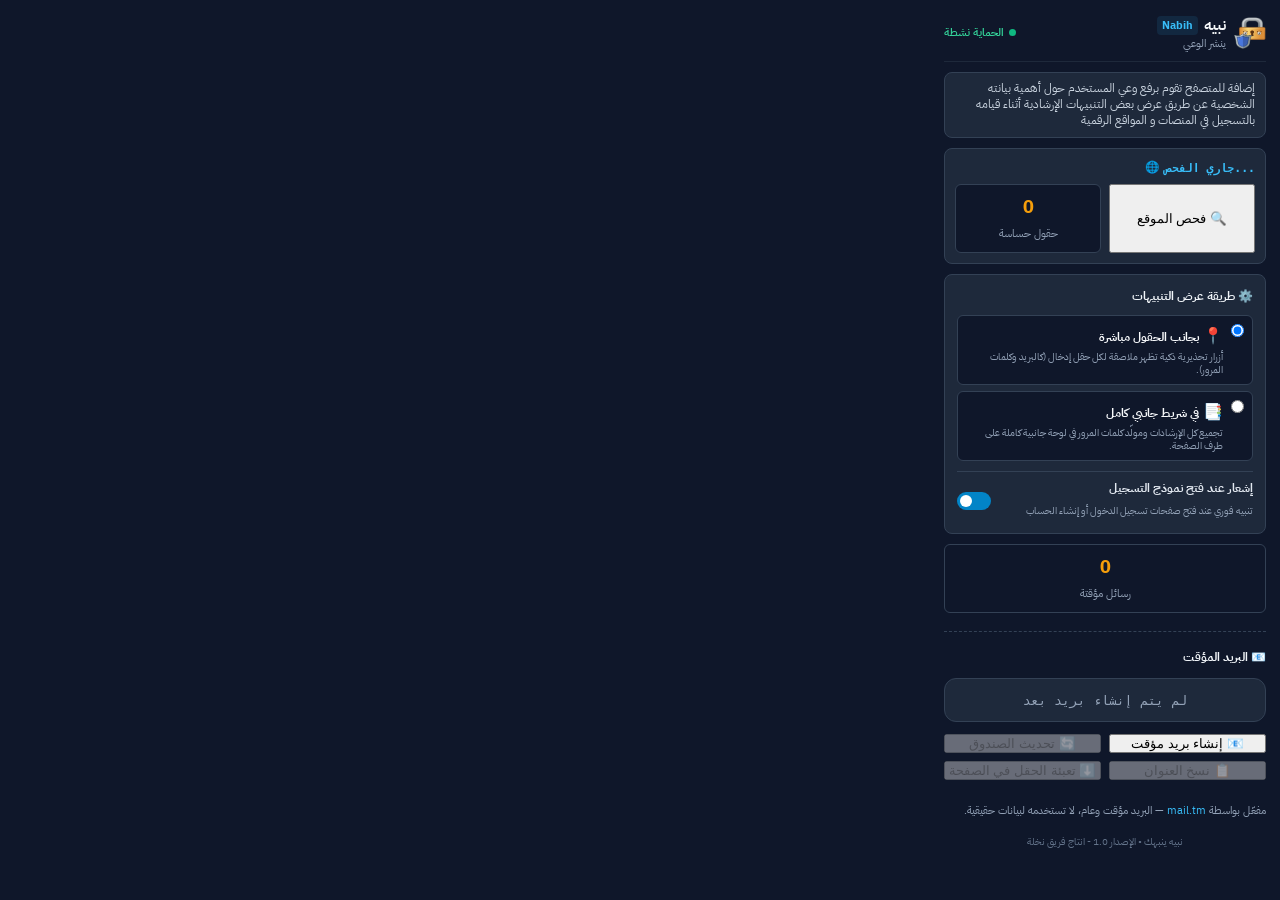
==== popup.html @ 0c221d57 "vt" ====
<!DOCTYPE html>
<html lang="ar" dir="rtl">
<head>
  <meta charset="UTF-8">
  <meta name="viewport" content="width=device-width, initial-scale=1.0">
  <title>نبيه | Nabih</title>
  <link rel="stylesheet" href="popup.css">
</head>
<body>
  <div class="popup-wrapper ibm-plex-sans-arabic-regular" >
    
    <header class="popup-header">
      <div class="brand">
        <img src="Lock.png" alt="شعار نبيه" class="logo">
        <div class="brand-text">
          <h1>نبيه <span>Nabih</span></h1>
          <p class="tagline">ينشر الوعي</p>
        </div>
      </div>
      <div class="status-indicator">
        <span class="status-pulse"></span>
        <span class="status-label">الحماية نشطة</span>
      </div>
    </header>

    <section class="description-card">
      <p>
       إضافة للمتصفح تقوم برفع وعي المستخدم حول أهمية بيانته الشخصية عن طريق عرض بعض التنبيهات الإرشادية أثناء قيامه بالتسجيل في المنصات و المواقع الرقمية
      </p>
    </section>

    <!-- إحصائيات الصفحة الحالية -->
    <section class="page-stats-card">
      <div class="stats-head">
        <span class="stats-icon">🌐</span>
        <span class="stats-domain" id="siteDomain">جاري الفحص...</span>
      </div>
      <div class="stats-row">
        <button type="button" id="btnScanSite">
          🔍 فحص الموقع
         </button>
        <div class="stat-box">
          
          <span class="stat-number" id="fieldsCount">0</span>
          <span class="stat-name">حقول حساسة</span>
        </div>
      </div>
    </section>

    <!-- خيارات وإعدادات طريقة العرض -->
    <section class="settings-card">
      <h2 class="settings-title">⚙️ طريقة عرض التنبيهات</h2>

      <div class="display-modes">
        <label class="mode-option" id="modeInlineLabel">
          <input type="radio" name="displayMode" value="inline" id="modeInline" checked>
          <div class="mode-content">
            <div class="mode-header">
              <span class="mode-icon">📍</span>
              <strong>بجانب الحقول مباشرة</strong>
            </div>
            <p class="mode-desc">أزرار تحذيرية ذكية تظهر ملاصقة لكل حقل إدخال (كالبريد وكلمات المرور).</p>
          </div>
        </label>

        <label class="mode-option" id="modeSidebarLabel">
          <input type="radio" name="displayMode" value="sidebar" id="modeSidebar">
          <div class="mode-content">
            <div class="mode-header">
              <span class="mode-icon">📑</span>
              <strong>في شريط جانبي كامل</strong>
            </div>
            <p class="mode-desc">تجميع كل الإرشادات ومولّد كلمات المرور في لوحة جانبية كاملة على طرف الصفحة.</p>
          </div>
        </label>
      </div>

      <!-- خيار تفعيل إشعار النماذج -->
      <div class="toggle-option">
        <div class="toggle-info">
          <strong>إشعار عند فتح نموذج التسجيل</strong>
          <span class="toggle-desc">تنبيه فوري عند فتح صفحات تسجيل الدخول أو إنشاء الحساب</span>
        </div>
        <label class="switch">
          <input type="checkbox" id="toggleFormNotification" checked>
          <span class="slider"></span>
        </label>
      </div>
    </section>

    <!--- temp mail --->
    <section>
      <div class="stat-box">
        <span class="stat-number" id="mailCount">0</span>
        <span class="stat-name">رسائل مؤقتة</span>
      </div>

      <!-- ========== البريد المؤقت ========== -->
      <div class="temp-mail-block">
        <h2 class="settings-title">📧 البريد المؤقت</h2>

        <div class="temp-mail-address" id="mailAddress" dir="ltr">
          <span class="temp-mail-placeholder">لم يتم إنشاء بريد بعد</span>
        </div>

        <div class="temp-mail-actions">
          <button type="button" class="nabih-pwd-fill" id="btnCreateMail">
            📧 إنشاء بريد مؤقت
          </button>
          <button type="button" class="nabih-focus-btn" id="btnRefreshInbox" disabled>
            🔄 تحديث الصندوق
          </button>
          <button type="button" class="nabih-copy-btn" id="btnCopyMail" disabled>
            📋 نسخ العنوان
          </button>
          <button type="button" class="nabih-focus-btn" id="btnFillTab" disabled>
            ⬇️ تعبئة الحقل في الصفحة
          </button>
        </div>

        <div class="temp-mail-messages" id="mailList"></div>

        <p class="temp-mail-note">
          مفعّل بواسطة <a href="https://mail.tm" target="_blank" rel="noopener">mail.tm</a>
          — البريد مؤقت وعام، لا تستخدمه لبيانات حقيقية.
        </p>
      </div>
    </section>

    <!-- تذييل الصفحة -->
    <footer class="popup-footer">
      <span>نبيه ينبهك • الإصدار 1.0 - انتاج فريق نخلة</span>
    </footer>
  </div>

  <script src="popup.js"></script>
</body>
</html>
---- popup.css ----
@import url('https://fonts.googleapis.com/css2?family=IBM+Plex+Sans+Arabic:wght@100;200;300;400;500;600;700&display=swap');

.ibm-plex-sans-arabic-thin {
  font-family: "IBM Plex Sans Arabic", sans-serif;
  font-weight: 100;
  font-style: normal;
}

.ibm-plex-sans-arabic-extralight {
  font-family: "IBM Plex Sans Arabic", sans-serif;
  font-weight: 200;
  font-style: normal;
}

.ibm-plex-sans-arabic-light {
  font-family: "IBM Plex Sans Arabic", sans-serif;
  font-weight: 300;
  font-style: normal;
}

.ibm-plex-sans-arabic-regular {
  font-family: "IBM Plex Sans Arabic", sans-serif;
  font-weight: 400;
  font-style: normal;
}

.ibm-plex-sans-arabic-medium {
  font-family: "IBM Plex Sans Arabic", sans-serif;
  font-weight: 500;
  font-style: normal;
}

.ibm-plex-sans-arabic-semibold {
  font-family: "IBM Plex Sans Arabic", sans-serif;
  font-weight: 600;
  font-style: normal;
}

.ibm-plex-sans-arabic-bold {
  font-family: "IBM Plex Sans Arabic", sans-serif;
  font-weight: 700;
  font-style: normal;
}



:root {
  --surface: #1e293b;
  --border: #334155;
  --accent: #38bdf8;
  --muted: #94a3b8;
}



* {
  box-sizing: border-box;
  margin: 0;
  padding: 0;
  
}

body {
  width: 350px;
  background: #0f172a;
  color: #f1f5f9;
  direction: rtl;
  user-select: none;
}

.popup-wrapper {
  padding: 14px;
  display: flex;
  flex-direction: column;
  gap: 10px;
}

/* الترويسة */
.popup-header {
  display: flex;
  align-items: center;
  justify-content: space-between;
  padding-bottom: 10px;
  border-bottom: 1px solid #1e293b;
}

.brand {
  display: flex;
  align-items: center;
  gap: 8px;
}

.logo {
  width: 32px;
  height: 32px;
  border-radius: 6px;
}

.brand-text h1 {
  font-size: 15px;
  color: #f8fafc;
  display: flex;
  align-items: center;
  gap: 6px;
}

.brand-text h1 span {
  font-size: 11px;
  color: #38bdf8;
  background: rgba(56, 189, 248, 0.1);
  padding: 1px 5px;
  border-radius: 4px;
}

.tagline {
  font-size: 10.5px;
  color: #94a3b8;
}

.status-indicator {
  display: flex;
  align-items: center;
  gap: 5px;
  color: #34d399;
  font-size: 11px;
  font-weight: 600;
}

.status-pulse {
  width: 7px;
  height: 7px;
  background: #10b981;
  border-radius: 50%;
}

/* بطاقة الوصف */
.description-card {
  background: #1e293b;
  border: 1px solid #334155;
  border-radius: 8px;
  padding: 8px 10px;
  font-size: 11.5px;
  line-height: 1.4;
  color: #cbd5e1;
}

/* بطاقة الإحصائيات */
.page-stats-card {
  background: #1e293b;
  border: 1px solid #334155;
  border-radius: 8px;
  padding: 10px;
  display: flex;
  flex-direction: column;
  gap: 8px;
}

.stats-head {
  display: flex;
  align-items: center;
  gap: 6px;
  font-size: 11.5px;
  color: #94a3b8;
  direction: ltr;
  justify-content: flex-end;
}

.stats-domain {
  font-weight: 600;
  color: #38bdf8;
  font-family: monospace;
}

.stats-row {
  display: grid;
  grid-template-columns: 1fr 1fr;
  gap: 8px;
}

.stat-box {
  background: #0f172a;
  border: 1px solid #334155;
  border-radius: 6px;
  padding: 8px;
  text-align: center;
}

.stat-number {
  font-size: 18px;
  font-weight: 700;
  color: #f59e0b;
  display: block;
}

.stat-name {
  font-size: 10.5px;
  color: #94a3b8;
}

/* خيارات الإعدادات */
.settings-card {
  background: #1e293b;
  border: 1px solid #334155;
  border-radius: 8px;
  padding: 12px;
  display: flex;
  flex-direction: column;
  gap: 10px;
}

.settings-title {
  font-size: 12px;
  color: #f1f5f9;
}

.display-modes {
  display: flex;
  flex-direction: column;
  gap: 6px;
}

.mode-option {
  display: flex;
  align-items: flex-start;
  gap: 8px;
  background: #0f172a;
  border: 1px solid #334155;
  border-radius: 6px;
  padding: 8px;
  cursor: pointer;
}

.mode-option.active {
  border-color: #0284c7;
  background: rgba(2, 132, 199, 0.1);
}

.mode-content strong {
  font-size: 11.5px;
  color: #f8fafc;
}

.mode-desc {
  font-size: 10px;
  color: #94a3b8;
  margin-top: 2px;
  line-height: 1.3;
}

/* مفتاح التبديل */
.toggle-option {
  display: flex;
  align-items: center;
  justify-content: space-between;
  padding-top: 8px;
  border-top: 1px solid #334155;
}

.toggle-info strong {
  font-size: 11.5px;
  color: #e2e8f0;
  display: block;
}

.toggle-desc {
  font-size: 10px;
  color: #94a3b8;
}

.switch {
  position: relative;
  width: 34px;
  height: 18px;
  flex-shrink: 0;
}

.switch input {
  opacity: 0;
  width: 0;
  height: 0;
}

.slider {
  position: absolute;
  cursor: pointer;
  inset: 0;
  background: #334155;
  border-radius: 18px;
  transition: 0.2s;
}

.slider:before {
  position: absolute;
  content: "";
  height: 12px;
  width: 12px;
  right: 3px;
  bottom: 3px;
  background: #ffffff;
  border-radius: 50%;
  transition: 0.2s;
}

input:checked + .slider {
  background: #0284c7;
}

input:checked + .slider:before {
  transform: translateX(-16px);
}

/* التذييل */
.popup-footer {
  text-align: center;
  font-size: 10px;
  color: #64748b;
  padding-top: 4px;
}

.temp-mail-block { margin-top: 18px; border-top: 1px dashed var(--border, #2a3345); padding-top: 16px; }

.temp-mail-address {
  display: flex; align-items: center; justify-content: center;
  gap: 8px; min-height: 44px; padding: 10px 14px; margin: 12px 0;
  background: var(--surface, #0f1420); border: 1px solid var(--border, #2a3345);
  border-radius: 12px; font-family: ui-monospace, SFMono-Regular, monospace;
  font-size: 13px; word-break: break-all; color: var(--accent, #4cc9f0);
  text-align: center; direction: ltr;
}
.temp-mail-placeholder { color: var(--muted, #7b8494); font-family: inherit; }

.temp-mail-actions { display: grid; grid-template-columns: 1fr 1fr; gap: 8px; margin-bottom: 12px; }
.temp-mail-actions .nabih-pwd-fill,
.temp-mail-actions .nabih-focus-btn,
.temp-mail-actions .nabih-copy-btn { width: 100%; }

.temp-mail-messages {
  display: flex; flex-direction: column; gap: 8px; max-height: 220px;
  overflow-y: auto; margin-bottom: 10px;
}
.temp-mail-msg {
  padding: 10px 12px; background: var(--surface, #0f1420);
  border: 1px solid var(--border, #2a3345); border-radius: 10px;
  cursor: pointer; transition: border-color .15s;
}
.temp-mail-msg:hover { border-color: var(--accent, #4cc9f0); }
.temp-mail-msg.unread { border-right: 3px solid var(--accent, #4cc9f0); }
.temp-mail-msg strong { display: block; font-size: 13px; margin-bottom: 4px; }
.temp-mail-msg p { font-size: 12px; color: var(--muted, #7b8494); margin: 0; }
.temp-mail-msg small { font-size: 11px; color: var(--muted, #7b8494); }

.temp-mail-note { font-size: 11px; color: var(--muted, #7b8494); line-height: 1.6; }
.temp-mail-note a { color: var(--accent, #4cc9f0); text-decoration: none; }
/* جسم الرسالة الكاملة: روابط قابلة للنقر + كود التحقق + النص */
.temp-mail-body { display: flex; flex-direction: column; gap: 8px; margin-top: 8px; padding-top: 8px; border-top: 1px dashed var(--border, #334155); }
.temp-mail-links { display: flex; flex-direction: column; gap: 5px; }
.temp-mail-link {
  display: block; word-break: break-all; font-family: ui-monospace, SFMono-Regular, monospace;
  font-size: 11px; color: var(--accent, #4cc9f0); text-decoration: none;
  background: #0f172a; border: 1px solid var(--border, #334155); border-radius: 6px;
  padding: 6px 8px;
}
.temp-mail-link:hover { border-color: var(--accent, #4cc9f0); background: rgba(56,189,248,.08); }
.temp-mail-code {
  font-family: ui-monospace, SFMono-Regular, monospace; font-size: 20px; font-weight: 700;
  letter-spacing: 4px; text-align: center; color: #fbbf24;
  background: #0f172a; border: 1px dashed #f59e0b; border-radius: 8px; padding: 8px;
  cursor: pointer; user-select: all;
}
.temp-mail-code:hover { background: rgba(245,158,11,.12); }
.temp-mail-pre {
  max-height: 220px; overflow: auto; white-space: pre-wrap; word-break: break-word;
  font-family: ui-monospace, SFMono-Regular, monospace; font-size: 11px; line-height: 1.5;
  color: var(--muted, #94a3b8); background: #0f172a; border: 1px solid var(--border, #334155);
  border-radius: 6px; padding: 8px; margin: 0;
}
.temp-mail-status {
  min-height: 16px; font-size: 11px; color: #34d399; text-align: center;
  padding: 4px 0; word-break: break-word;
}
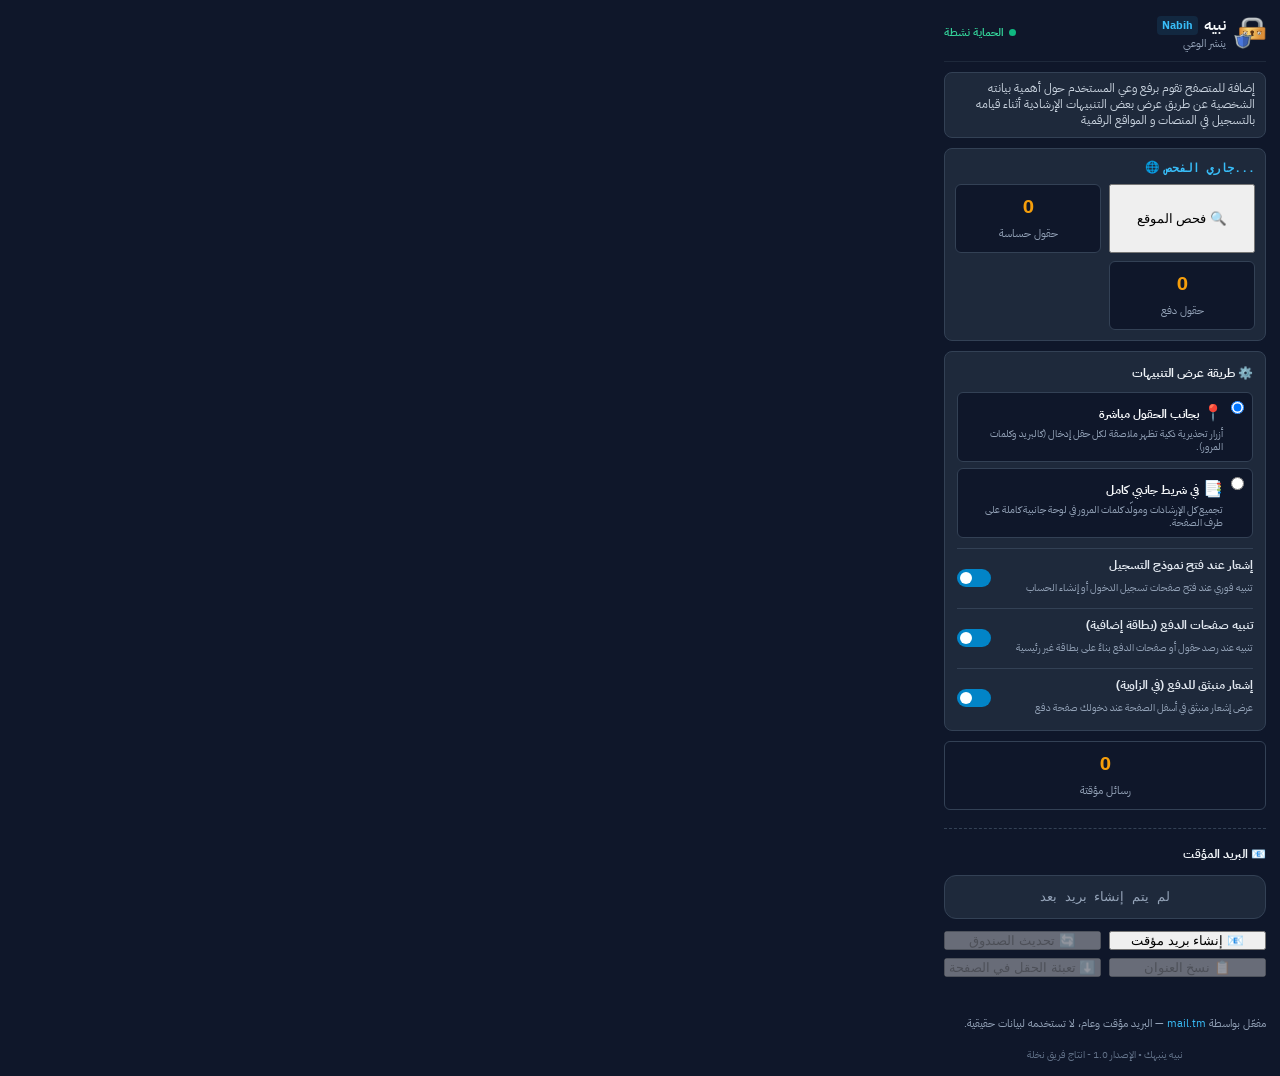
==== commit b5725a00: "Merge remote-tracking branch 'refs/remotes/origin/main'" ====
--- a/popup.html
+++ b/popup.html
@@ -44,6 +44,10 @@
           <span class="stat-number" id="fieldsCount">0</span>
           <span class="stat-name">حقول حساسة</span>
         </div>
+        <div class="stat-box">
+          <span class="stat-number" id="paymentCount">0</span>
+          <span class="stat-name">حقول دفع</span>
+        </div>
       </div>
     </section>
 
@@ -86,6 +90,29 @@
           <span class="slider"></span>
         </label>
       </div>
+
+      <!-- خيارات تنبيه صفحات الدفع -->
+      <div class="toggle-option">
+        <div class="toggle-info">
+          <strong>تنبيه صفحات الدفع (بطاقة إضافية)</strong>
+          <span class="toggle-desc">تنبيه عند رصد حقول أو صفحات الدفع بناءً على بطاقة غير رئيسية</span>
+        </div>
+        <label class="switch">
+          <input type="checkbox" id="togglePaymentWarn" checked>
+          <span class="slider"></span>
+        </label>
+      </div>
+
+      <div class="toggle-option">
+        <div class="toggle-info">
+          <strong>إشعار منبثق للدفع (في الزاوية)</strong>
+          <span class="toggle-desc">عرض إشعار منبثق في أسفل الصفحة عند دخولك صفحة دفع</span>
+        </div>
+        <label class="switch">
+          <input type="checkbox" id="togglePaymentToast" checked>
+          <span class="slider"></span>
+        </label>
+      </div>
     </section>
 
     <!--- temp mail --->
@@ -120,6 +147,8 @@
 
         <div class="temp-mail-messages" id="mailList"></div>
 
+        <div class="temp-mail-status" id="mailStatus" role="status" aria-live="polite"></div>
+
         <p class="temp-mail-note">
           مفعّل بواسطة <a href="https://mail.tm" target="_blank" rel="noopener">mail.tm</a>
           — البريد مؤقت وعام، لا تستخدمه لبيانات حقيقية.
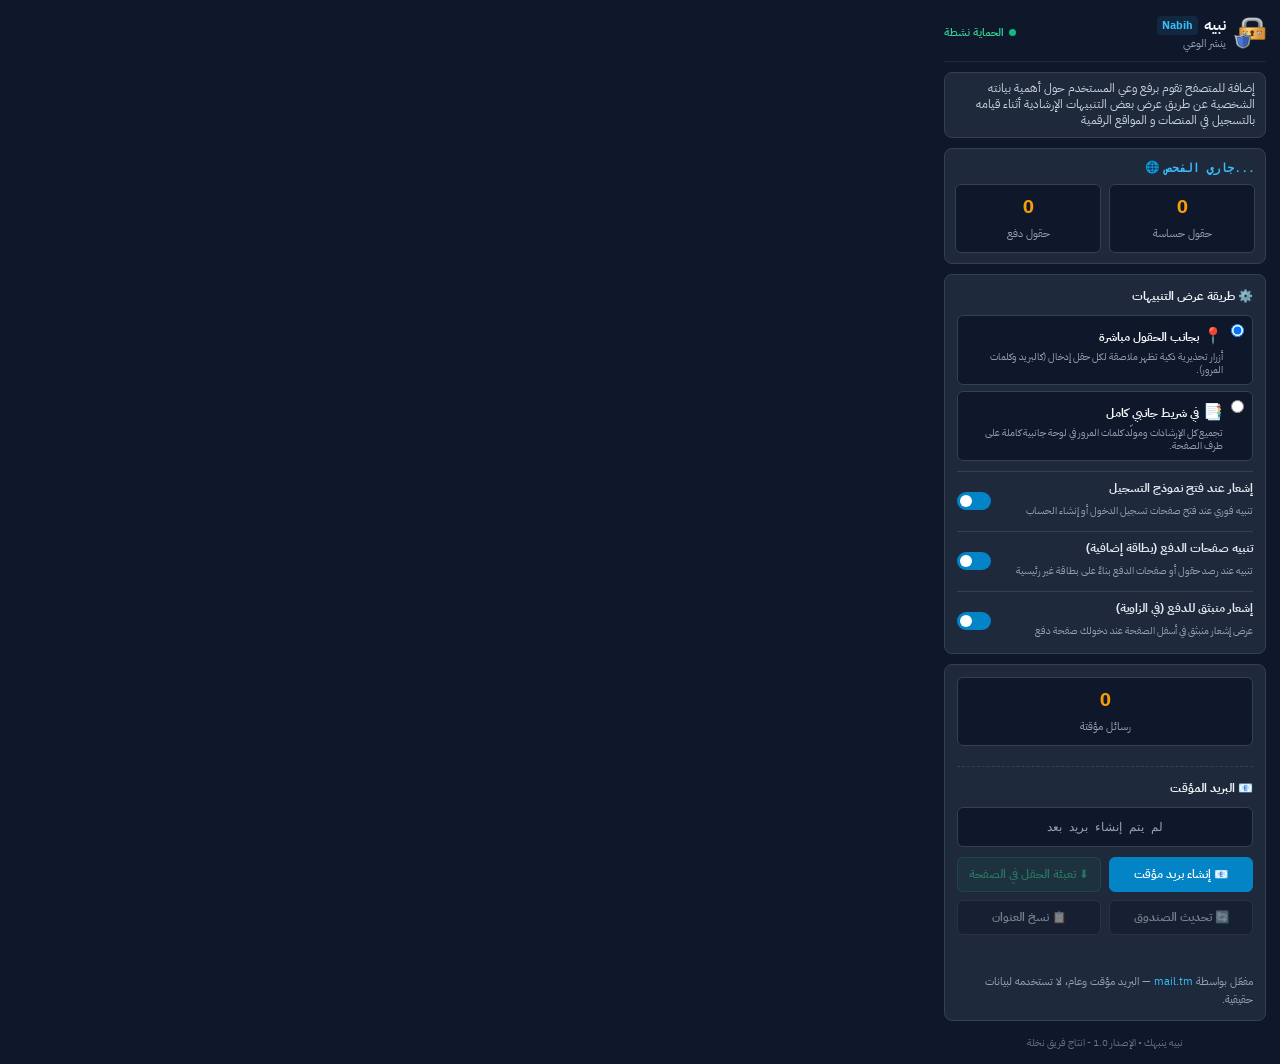
==== commit 7265595e: "Adjusted the design of temp mail buttons to look more at home with other ui elements." ====
--- a/popup.html
+++ b/popup.html
@@ -36,11 +36,8 @@
         <span class="stats-domain" id="siteDomain">جاري الفحص...</span>
       </div>
       <div class="stats-row">
-        <button type="button" id="btnScanSite">
-          🔍 فحص الموقع
-         </button>
+
         <div class="stat-box">
-          
           <span class="stat-number" id="fieldsCount">0</span>
           <span class="stat-name">حقول حساسة</span>
         </div>
@@ -116,7 +113,7 @@
     </section>
 
     <!--- temp mail --->
-    <section>
+    <section class="settings-card">
       <div class="stat-box">
         <span class="stat-number" id="mailCount">0</span>
         <span class="stat-name">رسائل مؤقتة</span>
@@ -131,17 +128,17 @@
         </div>
 
         <div class="temp-mail-actions">
-          <button type="button" class="nabih-pwd-fill" id="btnCreateMail">
+          <button type="button" class="btn-mail-create" id="btnCreateMail">
             📧 إنشاء بريد مؤقت
           </button>
-          <button type="button" class="nabih-focus-btn" id="btnRefreshInbox" disabled>
+          <button type="button" class="btn-mail-fill" id="btnFillTab" disabled>
+            ⬇️ تعبئة الحقل في الصفحة
+          </button>
+          <button type="button" class="btn-mail-refresh" id="btnRefreshInbox" disabled>
             🔄 تحديث الصندوق
           </button>
-          <button type="button" class="nabih-copy-btn" id="btnCopyMail" disabled>
+          <button type="button" class="btn-mail-copy" id="btnCopyMail" disabled>
             📋 نسخ العنوان
-          </button>
-          <button type="button" class="nabih-focus-btn" id="btnFillTab" disabled>
-            ⬇️ تعبئة الحقل في الصفحة
           </button>
         </div>
 
--- a/popup.css
+++ b/popup.css
@@ -317,22 +317,129 @@
   padding-top: 4px;
 }
 
-.temp-mail-block { margin-top: 18px; border-top: 1px dashed var(--border, #2a3345); padding-top: 16px; }
+.temp-mail-block {
+  margin-top: 10px;
+  border-top: 1px dashed var(--border, #334155);
+  padding-top: 12px;
+}
 
 .temp-mail-address {
-  display: flex; align-items: center; justify-content: center;
-  gap: 8px; min-height: 44px; padding: 10px 14px; margin: 12px 0;
-  background: var(--surface, #0f1420); border: 1px solid var(--border, #2a3345);
-  border-radius: 12px; font-family: ui-monospace, SFMono-Regular, monospace;
-  font-size: 13px; word-break: break-all; color: var(--accent, #4cc9f0);
-  text-align: center; direction: ltr;
-}
-.temp-mail-placeholder { color: var(--muted, #7b8494); font-family: inherit; }
-
-.temp-mail-actions { display: grid; grid-template-columns: 1fr 1fr; gap: 8px; margin-bottom: 12px; }
-.temp-mail-actions .nabih-pwd-fill,
-.temp-mail-actions .nabih-focus-btn,
-.temp-mail-actions .nabih-copy-btn { width: 100%; }
+  display: flex;
+  align-items: center;
+  justify-content: center;
+  gap: 8px;
+  min-height: 40px;
+  padding: 8px 12px;
+  margin: 10px 0;
+  background: #0f172a;
+  border: 1px solid var(--border, #334155);
+  border-radius: 6px;
+  font-family: ui-monospace, SFMono-Regular, monospace;
+  font-size: 12px;
+  word-break: break-all;
+  color: var(--accent, #38bdf8);
+  text-align: center;
+  direction: ltr;
+}
+.temp-mail-placeholder { color: var(--muted, #94a3b8); font-family: inherit; font-size: 11.5px; }
+
+/* أزرار البريد المؤقت — متناسقة تماماً مع أسلوب وهوية الإضافة */
+.temp-mail-actions {
+  display: grid;
+  grid-template-columns: 1fr 1fr;
+  gap: 8px;
+  margin-bottom: 12px;
+}
+
+.temp-mail-actions button {
+  display: inline-flex;
+  align-items: center;
+  justify-content: center;
+  gap: 6px;
+  padding: 8px 10px;
+  border-radius: 6px;
+  font-size: 11.5px;
+  font-family: "IBM Plex Sans Arabic", system-ui, -apple-system, sans-serif;
+  font-weight: 600;
+  cursor: pointer;
+  transition: all 0.2s ease;
+  outline: none;
+  border: 1px solid #334155;
+  background: #0f172a;
+  color: #f1f5f9;
+  width: 100%;
+  box-sizing: border-box;
+}
+
+.temp-mail-actions button:hover:not(:disabled) {
+  background: #1e293b;
+  border-color: #38bdf8;
+  color: #38bdf8;
+  transform: translateY(-1px);
+}
+
+.temp-mail-actions button:active:not(:disabled) {
+  transform: translateY(1px);
+}
+
+.temp-mail-actions button:disabled {
+  opacity: 0.45;
+  cursor: not-allowed;
+  border-color: #334155;
+  background: #0f172a;
+  color: #64748b;
+  pointer-events: none;
+  transform: none;
+}
+
+/* زر إنشاء بريد مؤقت (إجراء رئيسي أزرق) */
+.temp-mail-actions #btnCreateMail,
+.temp-mail-actions .btn-mail-create {
+  background: #0284c7;
+  border-color: #0284c7;
+  color: #ffffff;
+}
+
+.temp-mail-actions #btnCreateMail:hover:not(:disabled),
+.temp-mail-actions .btn-mail-create:hover:not(:disabled) {
+  background: #0369a1;
+  border-color: #38bdf8;
+  color: #ffffff;
+}
+
+/* زر تعبئة الحقل في الصفحة (إجراء تعبئة أخضر مميز) */
+.temp-mail-actions #btnFillTab,
+.temp-mail-actions .btn-mail-fill {
+  background: rgba(16, 185, 129, 0.12);
+  border-color: rgba(16, 185, 129, 0.4);
+  color: #34d399;
+}
+
+.temp-mail-actions #btnFillTab:hover:not(:disabled),
+.temp-mail-actions .btn-mail-fill:hover:not(:disabled) {
+  background: #059669;
+  border-color: #10b981;
+  color: #ffffff;
+}
+
+/* زر تحديث الصندوق وزر نسخ العنوان (أزرار ثانوية داكنة) */
+.temp-mail-actions #btnRefreshInbox,
+.temp-mail-actions #btnCopyMail,
+.temp-mail-actions .btn-mail-refresh,
+.temp-mail-actions .btn-mail-copy {
+  background: #0f172a;
+  border-color: #334155;
+  color: #e2e8f0;
+}
+
+.temp-mail-actions #btnRefreshInbox:hover:not(:disabled),
+.temp-mail-actions #btnCopyMail:hover:not(:disabled),
+.temp-mail-actions .btn-mail-refresh:hover:not(:disabled),
+.temp-mail-actions .btn-mail-copy:hover:not(:disabled) {
+  background: #1e293b;
+  border-color: #38bdf8;
+  color: #38bdf8;
+}
 
 .temp-mail-messages {
   display: flex; flex-direction: column; gap: 8px; max-height: 220px;
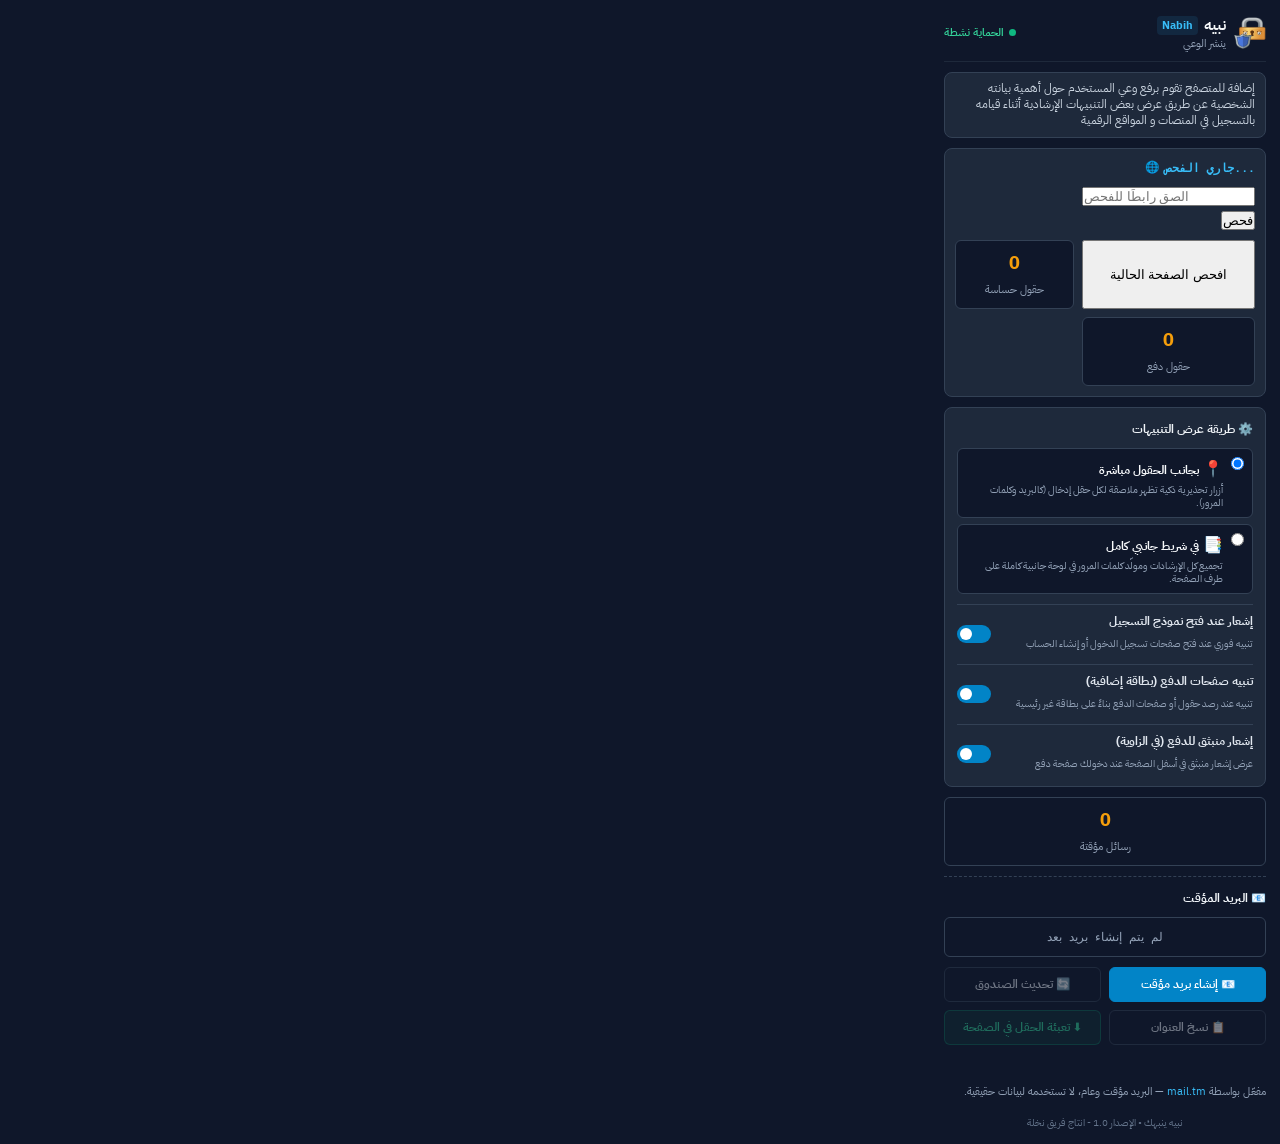
==== commit 13154ce5: "virus total website scan" ====
--- a/popup.html
+++ b/popup.html
@@ -36,8 +36,9 @@
         <span class="stats-domain" id="siteDomain">جاري الفحص...</span>
       </div>
       <div class="stats-row">
-
+        <form id="scan-form" class="nabih-scan-form" novalidate> <input id="scan-input" class="nabih-scan-input" type="text" dir="ltr" placeholder="الصق رابطًا للفحص" autocomplete="off" spellcheck="false"> <button type="submit" class="nabih-scan-go">فحص</button> </form> <p id="scan-error" class="nabih-scan-error" role="alert"></p> <button id="scan-btn" class="nabih-focus-btn" type="button">افحص الصفحة الحالية</button>
         <div class="stat-box">
+          
           <span class="stat-number" id="fieldsCount">0</span>
           <span class="stat-name">حقول حساسة</span>
         </div>
@@ -113,7 +114,7 @@
     </section>
 
     <!--- temp mail --->
-    <section class="settings-card">
+    <section>
       <div class="stat-box">
         <span class="stat-number" id="mailCount">0</span>
         <span class="stat-name">رسائل مؤقتة</span>
@@ -128,17 +129,17 @@
         </div>
 
         <div class="temp-mail-actions">
-          <button type="button" class="btn-mail-create" id="btnCreateMail">
+          <button type="button" class="nabih-pwd-fill" id="btnCreateMail">
             📧 إنشاء بريد مؤقت
           </button>
-          <button type="button" class="btn-mail-fill" id="btnFillTab" disabled>
-            ⬇️ تعبئة الحقل في الصفحة
-          </button>
-          <button type="button" class="btn-mail-refresh" id="btnRefreshInbox" disabled>
+          <button type="button" class="nabih-focus-btn" id="btnRefreshInbox" disabled>
             🔄 تحديث الصندوق
           </button>
-          <button type="button" class="btn-mail-copy" id="btnCopyMail" disabled>
+          <button type="button" class="nabih-copy-btn" id="btnCopyMail" disabled>
             📋 نسخ العنوان
+          </button>
+          <button type="button" class="nabih-focus-btn" id="btnFillTab" disabled>
+            ⬇️ تعبئة الحقل في الصفحة
           </button>
         </div>
 
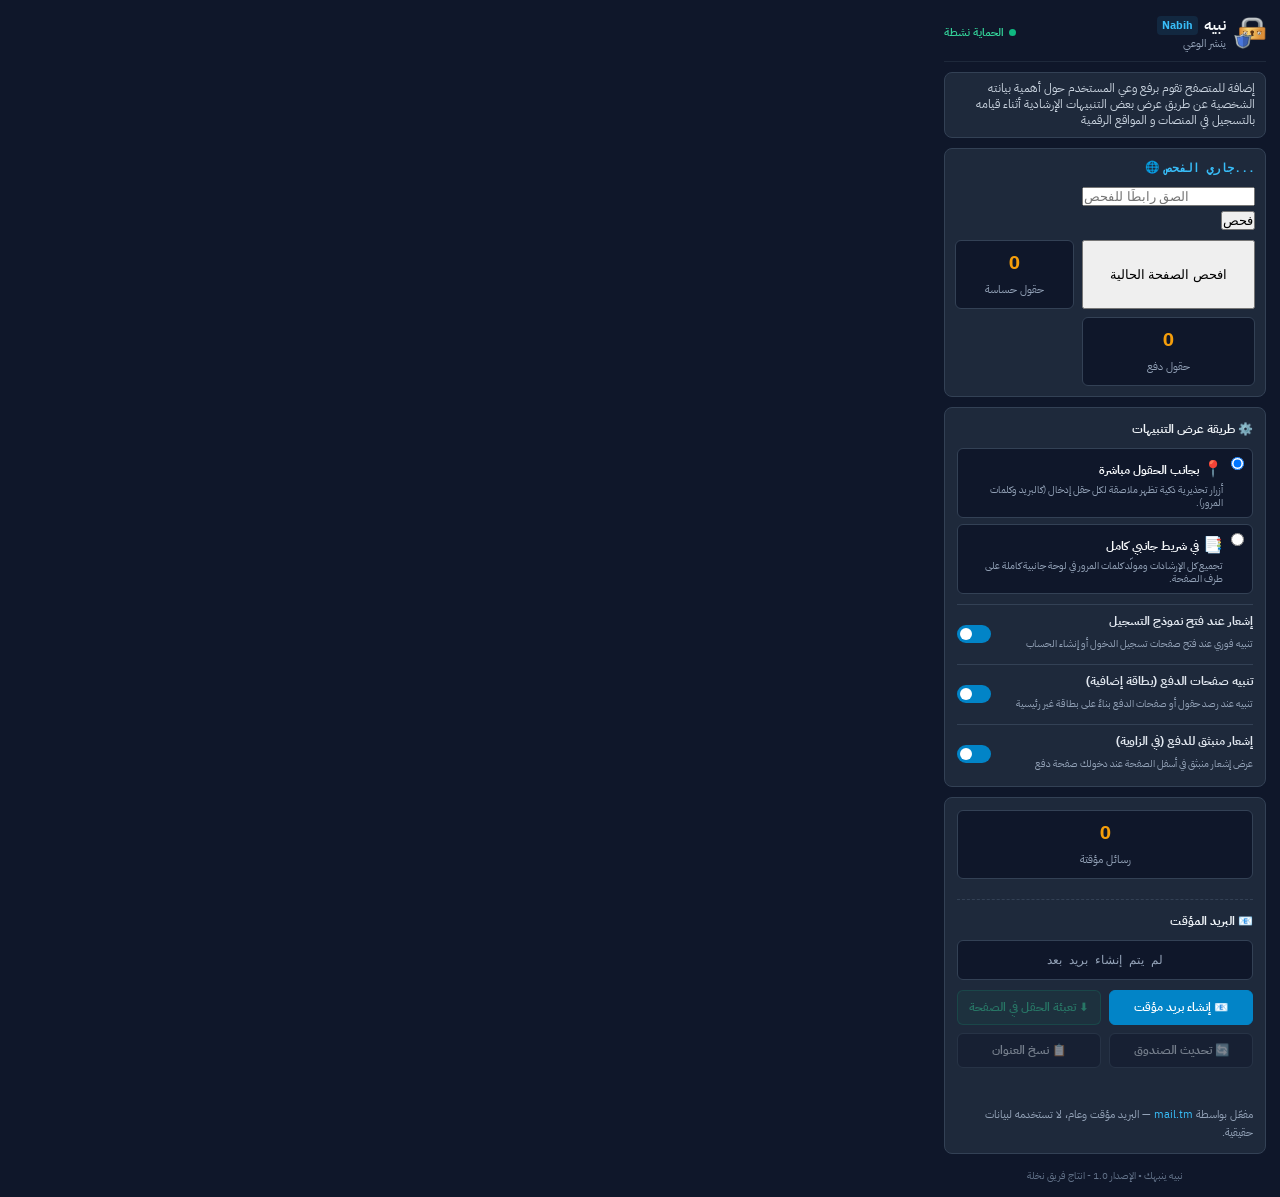
==== commit a144a6e8: "Merge branch 'main' of https://github.com/the1coder-pro/Nabih" ====
--- a/popup.html
+++ b/popup.html
@@ -114,7 +114,7 @@
     </section>
 
     <!--- temp mail --->
-    <section>
+    <section class="settings-card">
       <div class="stat-box">
         <span class="stat-number" id="mailCount">0</span>
         <span class="stat-name">رسائل مؤقتة</span>
@@ -129,17 +129,17 @@
         </div>
 
         <div class="temp-mail-actions">
-          <button type="button" class="nabih-pwd-fill" id="btnCreateMail">
+          <button type="button" class="btn-mail-create" id="btnCreateMail">
             📧 إنشاء بريد مؤقت
           </button>
-          <button type="button" class="nabih-focus-btn" id="btnRefreshInbox" disabled>
+          <button type="button" class="btn-mail-fill" id="btnFillTab" disabled>
+            ⬇️ تعبئة الحقل في الصفحة
+          </button>
+          <button type="button" class="btn-mail-refresh" id="btnRefreshInbox" disabled>
             🔄 تحديث الصندوق
           </button>
-          <button type="button" class="nabih-copy-btn" id="btnCopyMail" disabled>
+          <button type="button" class="btn-mail-copy" id="btnCopyMail" disabled>
             📋 نسخ العنوان
-          </button>
-          <button type="button" class="nabih-focus-btn" id="btnFillTab" disabled>
-            ⬇️ تعبئة الحقل في الصفحة
           </button>
         </div>
 
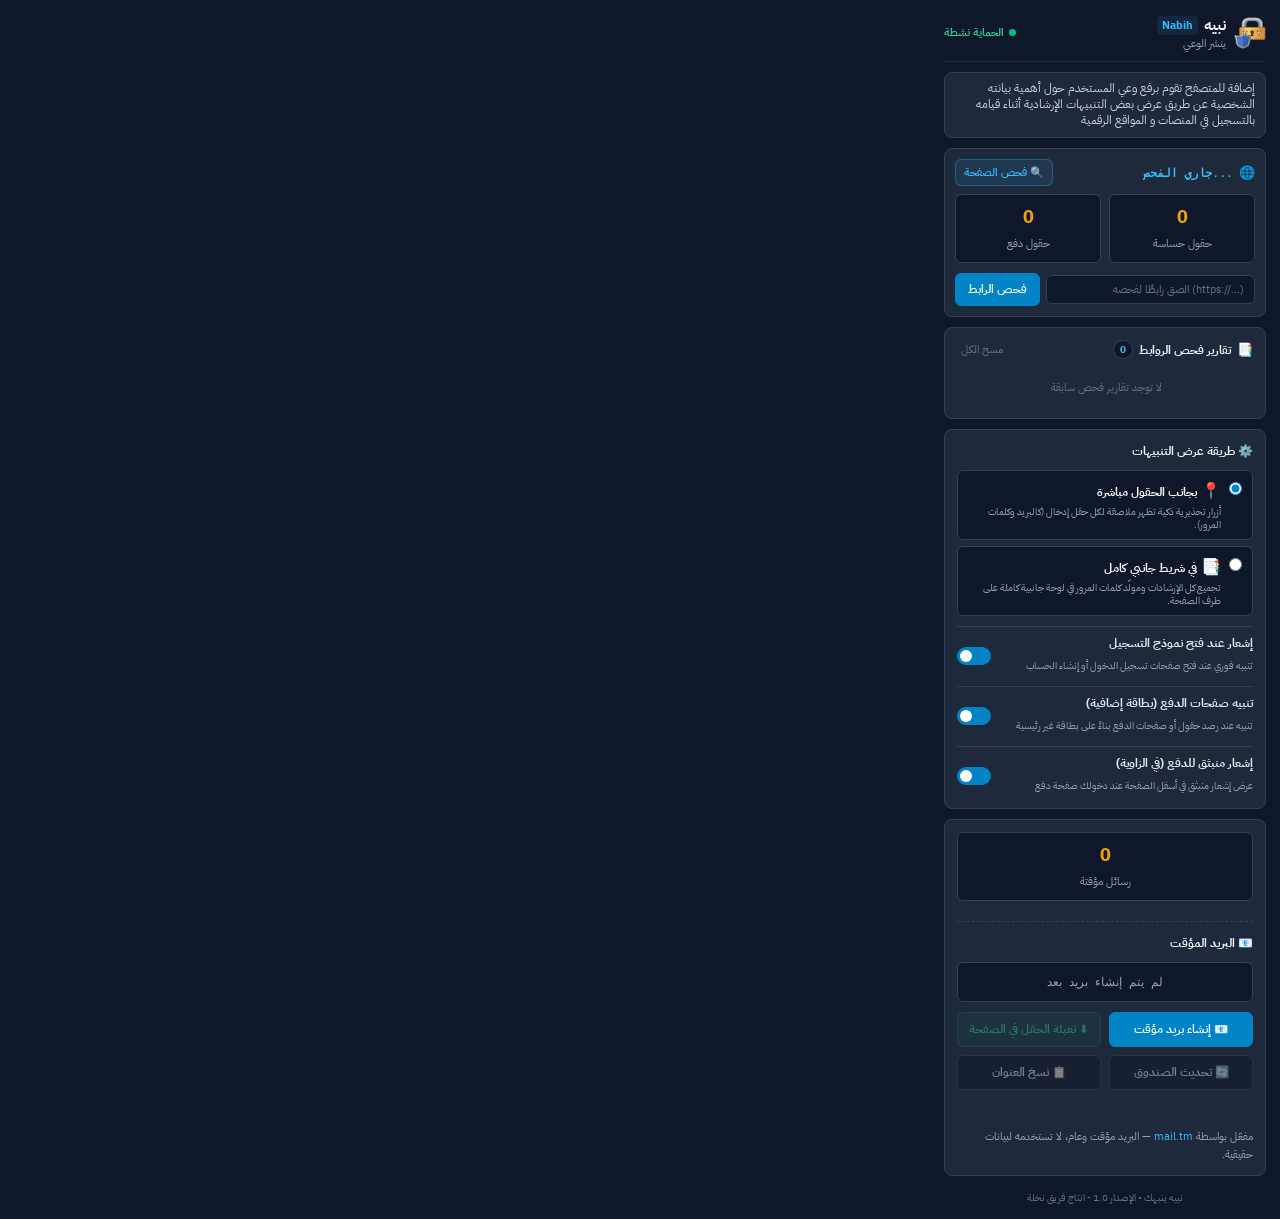
==== commit 3ef8bfac: "fixed a bug (i think)" ====
--- a/popup.html
+++ b/popup.html
@@ -29,16 +29,20 @@
       </p>
     </section>
 
-    <!-- إحصائيات الصفحة الحالية -->
+    <!-- إحصائيات الصفحة وفحص الروابط -->
     <section class="page-stats-card">
       <div class="stats-head">
-        <span class="stats-icon">🌐</span>
-        <span class="stats-domain" id="siteDomain">جاري الفحص...</span>
+        <div class="stats-site-info">
+          <span class="stats-icon">🌐</span>
+          <span class="stats-domain" id="siteDomain">جاري الفحص...</span>
+        </div>
+        <button id="scan-btn" class="scan-current-btn nabih-focus-btn" type="button" title="فحص الصفحة الحالية">
+          🔍 فحص الصفحة
+        </button>
       </div>
+
       <div class="stats-row">
-        <form id="scan-form" class="nabih-scan-form" novalidate> <input id="scan-input" class="nabih-scan-input" type="text" dir="ltr" placeholder="الصق رابطًا للفحص" autocomplete="off" spellcheck="false"> <button type="submit" class="nabih-scan-go">فحص</button> </form> <p id="scan-error" class="nabih-scan-error" role="alert"></p> <button id="scan-btn" class="nabih-focus-btn" type="button">افحص الصفحة الحالية</button>
         <div class="stat-box">
-          
           <span class="stat-number" id="fieldsCount">0</span>
           <span class="stat-name">حقول حساسة</span>
         </div>
@@ -46,6 +50,30 @@
           <span class="stat-number" id="paymentCount">0</span>
           <span class="stat-name">حقول دفع</span>
         </div>
+      </div>
+
+      <form id="scan-form" class="nabih-scan-form" novalidate>
+        <input id="scan-input" class="nabih-scan-input" type="text" dir="ltr" placeholder="الصق رابطًا لفحصه (https://...)" autocomplete="off" spellcheck="false">
+        <button type="submit" class="nabih-scan-go">فحص الرابط</button>
+      </form>
+      <p id="scan-error" class="nabih-scan-error" role="alert"></p>
+    </section>
+
+    <!-- تقارير فحص الروابط (VirusTotal) -->
+    <section class="settings-card scan-reports-card" id="scanReportsSection">
+      <div class="reports-header">
+        <div class="reports-title-wrap">
+          <span class="reports-icon">📑</span>
+          <h2 class="settings-title">تقارير فحص الروابط</h2>
+          <span class="reports-badge" id="reportsCountBadge">0</span>
+        </div>
+        <button type="button" class="btn-clear-reports" id="btnClearReports" title="مسح سجل تقارير الفحص">
+          مسح الكل
+        </button>
+      </div>
+
+      <div class="reports-list" id="scanReportsList">
+        <div class="reports-empty">لا توجد تقارير فحص سابقة</div>
       </div>
     </section>
 
--- a/popup.css
+++ b/popup.css
@@ -158,17 +158,59 @@
 .stats-head {
   display: flex;
   align-items: center;
+  justify-content: space-between;
+  gap: 8px;
+}
+
+.stats-site-info {
+  display: flex;
+  align-items: center;
   gap: 6px;
-  font-size: 11.5px;
-  color: #94a3b8;
-  direction: ltr;
-  justify-content: flex-end;
+  min-width: 0;
+  overflow: hidden;
+}
+
+.stats-icon {
+  font-size: 13px;
+  flex-shrink: 0;
 }
 
 .stats-domain {
   font-weight: 600;
   color: #38bdf8;
   font-family: monospace;
+  font-size: 11.5px;
+  white-space: nowrap;
+  overflow: hidden;
+  text-overflow: ellipsis;
+  direction: ltr;
+  text-align: left;
+}
+
+.scan-current-btn {
+  display: inline-flex;
+  align-items: center;
+  justify-content: center;
+  gap: 4px;
+  padding: 4px 8px;
+  background: rgba(56, 189, 248, 0.1);
+  border: 1px solid rgba(56, 189, 248, 0.3);
+  color: #38bdf8;
+  border-radius: 6px;
+  font-size: 11px;
+  font-weight: 600;
+  cursor: pointer;
+  white-space: nowrap;
+  flex-shrink: 0;
+  font-family: "IBM Plex Sans Arabic", system-ui, sans-serif;
+  transition: all 0.2s ease;
+  margin-top: 0;
+}
+
+.scan-current-btn:hover {
+  background: #0284c7;
+  border-color: #38bdf8;
+  color: #ffffff;
 }
 
 .stats-row {
@@ -195,6 +237,287 @@
 .stat-name {
   font-size: 10.5px;
   color: #94a3b8;
+}
+
+/* فحص رابط مخصص */
+.nabih-scan-form {
+  display: flex;
+  gap: 6px;
+  width: 100%;
+  align-items: center;
+  margin-top: 2px;
+}
+
+.nabih-scan-input {
+  flex: 1;
+  min-width: 0;
+  background: #0f172a;
+  border: 1px solid #334155;
+  color: #f8fafc;
+  border-radius: 6px;
+  padding: 7px 10px;
+  font-size: 11.5px;
+  font-family: ui-monospace, SFMono-Regular, monospace;
+  direction: ltr;
+  text-align: left;
+  outline: none;
+  transition: all 0.2s ease;
+  box-sizing: border-box;
+}
+
+.nabih-scan-input:focus {
+  border-color: #38bdf8;
+  box-shadow: 0 0 0 2px rgba(56, 189, 248, 0.15);
+}
+
+.nabih-scan-input::placeholder {
+  color: #64748b;
+  font-family: "IBM Plex Sans Arabic", sans-serif;
+  direction: rtl;
+  text-align: right;
+  font-size: 10.5px;
+}
+
+.nabih-scan-input.invalid {
+  border-color: #ef4444;
+  background: rgba(239, 68, 68, 0.08);
+}
+
+.nabih-scan-go {
+  flex-shrink: 0;
+  display: inline-flex;
+  align-items: center;
+  justify-content: center;
+  background: #0284c7;
+  color: #ffffff;
+  border: 1px solid #0284c7;
+  border-radius: 6px;
+  padding: 7px 12px;
+  font-size: 11.5px;
+  font-weight: 600;
+  cursor: pointer;
+  font-family: "IBM Plex Sans Arabic", sans-serif;
+  transition: all 0.2s ease;
+  white-space: nowrap;
+}
+
+.nabih-scan-go:hover {
+  background: #0369a1;
+  border-color: #38bdf8;
+}
+
+.nabih-scan-go:active {
+  transform: translateY(1px);
+}
+
+.nabih-scan-error {
+  min-height: 14px;
+  font-size: 10.5px;
+  color: #f87171;
+  margin: 0;
+  padding: 0 2px;
+  line-height: 1.3;
+}
+
+.nabih-scan-error:empty {
+  display: none;
+}
+
+/* --- بطاقة تقارير فحص الروابط (VirusTotal Reports) --- */
+.scan-reports-card {
+  gap: 8px;
+}
+
+.reports-header {
+  display: flex;
+  align-items: center;
+  justify-content: space-between;
+}
+
+.reports-title-wrap {
+  display: flex;
+  align-items: center;
+  gap: 6px;
+}
+
+.reports-icon {
+  font-size: 13px;
+}
+
+.reports-badge {
+  background: #0f172a;
+  border: 1px solid #334155;
+  color: #38bdf8;
+  font-size: 10px;
+  font-weight: 700;
+  padding: 1px 6px;
+  border-radius: 10px;
+  min-width: 18px;
+  text-align: center;
+}
+
+.btn-clear-reports {
+  background: transparent;
+  border: none;
+  color: #64748b;
+  font-size: 10.5px;
+  cursor: pointer;
+  font-family: inherit;
+  transition: color 0.15s;
+  padding: 2px 4px;
+}
+
+.btn-clear-reports:hover {
+  color: #f87171;
+}
+
+.reports-list {
+  display: flex;
+  flex-direction: column;
+  gap: 6px;
+  max-height: 180px;
+  overflow-y: auto;
+  padding-left: 2px;
+}
+
+.reports-empty {
+  text-align: center;
+  font-size: 11px;
+  color: #64748b;
+  padding: 10px 0;
+}
+
+.report-card {
+  background: #0f172a;
+  border: 1px solid #334155;
+  border-radius: 6px;
+  padding: 7px 9px;
+  display: flex;
+  flex-direction: column;
+  gap: 4px;
+  transition: border-color 0.15s;
+}
+
+.report-card:hover {
+  border-color: #475569;
+}
+
+.report-card.verdict-clean {
+  border-right: 3px solid #10b981;
+}
+
+.report-card.verdict-suspicious {
+  border-right: 3px solid #f59e0b;
+}
+
+.report-card.verdict-malicious {
+  border-right: 3px solid #ef4444;
+}
+
+.report-top {
+  display: flex;
+  align-items: center;
+  justify-content: space-between;
+  gap: 6px;
+}
+
+.report-domain-wrap {
+  display: flex;
+  align-items: center;
+  gap: 5px;
+  min-width: 0;
+  overflow: hidden;
+}
+
+.report-verdict-icon {
+  font-size: 11px;
+  flex-shrink: 0;
+}
+
+.report-domain {
+  font-family: monospace;
+  font-size: 11.5px;
+  color: #f1f5f9;
+  font-weight: 600;
+  white-space: nowrap;
+  overflow: hidden;
+  text-overflow: ellipsis;
+  direction: ltr;
+  text-align: left;
+}
+
+.report-tag {
+  font-size: 10px;
+  font-weight: 600;
+  padding: 1px 6px;
+  border-radius: 4px;
+  white-space: nowrap;
+  flex-shrink: 0;
+}
+
+.report-tag.tag-clean {
+  background: rgba(16, 185, 129, 0.15);
+  color: #34d399;
+}
+
+.report-tag.tag-suspicious {
+  background: rgba(245, 158, 11, 0.15);
+  color: #fbbf24;
+}
+
+.report-tag.tag-malicious {
+  background: rgba(239, 68, 68, 0.15);
+  color: #f87171;
+}
+
+.report-bottom {
+  display: flex;
+  align-items: center;
+  justify-content: space-between;
+  font-size: 10px;
+  color: #64748b;
+}
+
+.report-time {
+  font-size: 9.5px;
+  color: #94a3b8;
+}
+
+.report-links {
+  display: flex;
+  align-items: center;
+  gap: 6px;
+}
+
+.report-link-btn {
+  color: #38bdf8;
+  text-decoration: none;
+  font-size: 10px;
+  padding: 2px 6px;
+  border-radius: 4px;
+  background: rgba(56, 189, 248, 0.08);
+  border: 1px solid rgba(56, 189, 248, 0.25);
+  transition: all 0.15s;
+}
+
+.report-link-btn:hover {
+  background: #0284c7;
+  color: #ffffff;
+  border-color: #38bdf8;
+}
+
+.report-delete-btn {
+  background: transparent;
+  border: none;
+  color: #64748b;
+  cursor: pointer;
+  font-size: 11px;
+  padding: 0 4px;
+  transition: color 0.15s;
+}
+
+.report-delete-btn:hover {
+  color: #ef4444;
 }
 
 /* خيارات الإعدادات */
@@ -226,13 +549,26 @@
   background: #0f172a;
   border: 1px solid #334155;
   border-radius: 6px;
-  padding: 8px;
+  padding: 8px 10px;
   cursor: pointer;
+  transition: all 0.2s ease;
+  user-select: none;
+}
+
+.mode-option:hover {
+  border-color: #475569;
 }
 
 .mode-option.active {
   border-color: #0284c7;
-  background: rgba(2, 132, 199, 0.1);
+  background: rgba(2, 132, 199, 0.12);
+  box-shadow: 0 0 0 1px #0284c7;
+}
+
+.mode-option input[type="radio"] {
+  margin-top: 3px;
+  cursor: pointer;
+  accent-color: #0284c7;
 }
 
 .mode-content strong {
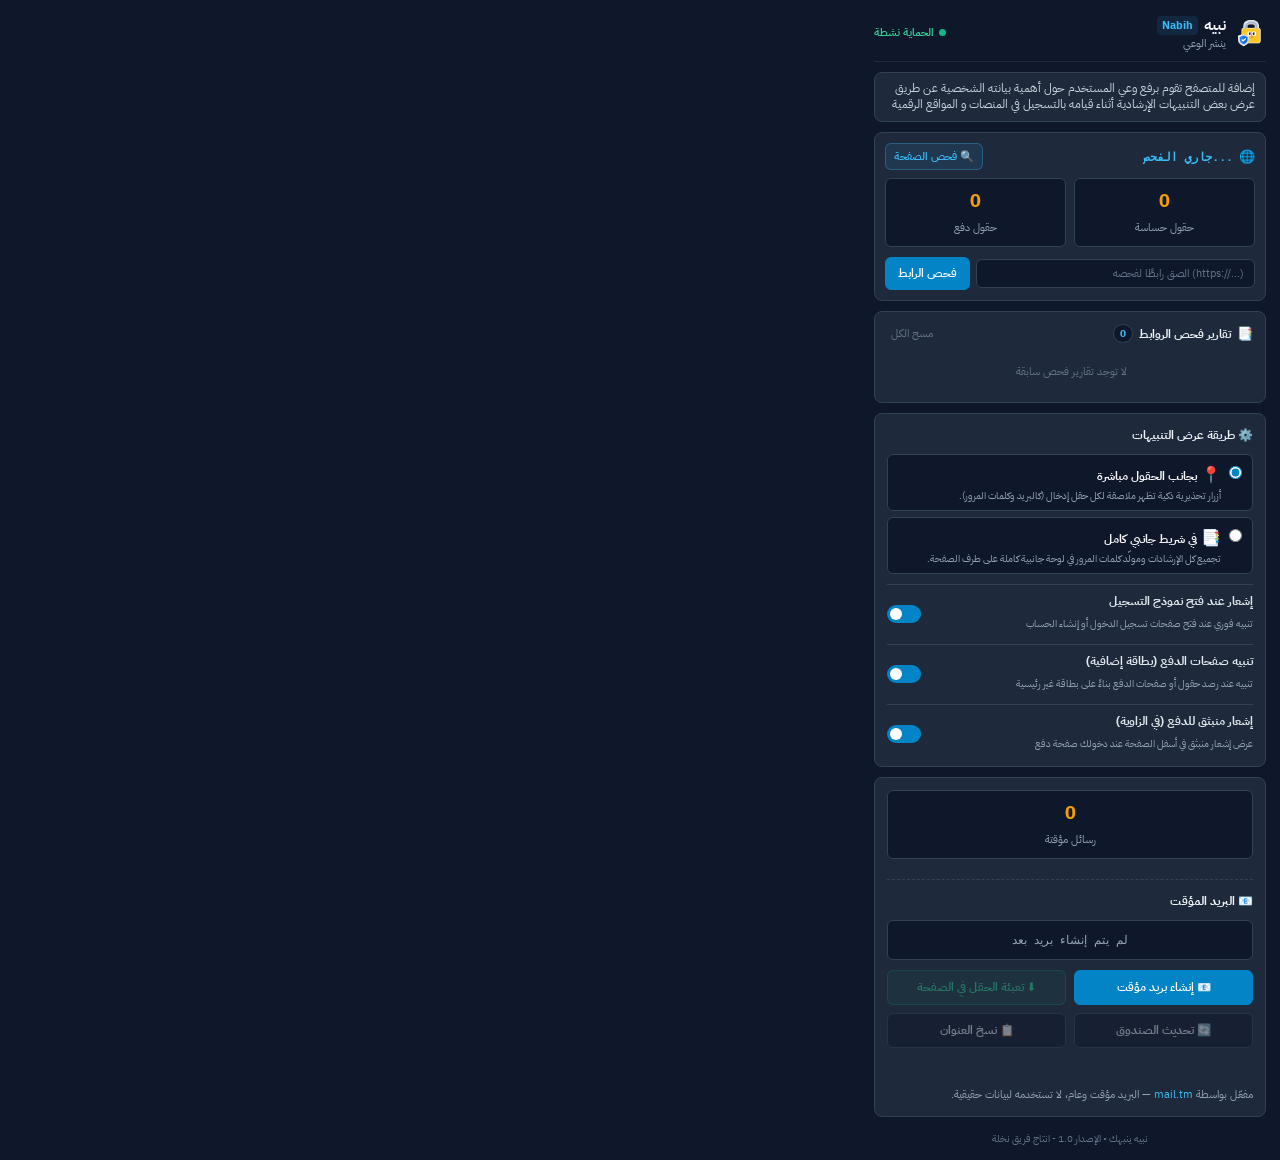
==== commit aaa749bf: "payment fix" ====
--- a/popup.html
+++ b/popup.html
@@ -5,6 +5,7 @@
   <meta name="viewport" content="width=device-width, initial-scale=1.0">
   <title>نبيه | Nabih</title>
   <link rel="stylesheet" href="popup.css">
+  <link rel="stylesheet" href="mail-view.css">
 </head>
 <body>
   <div class="popup-wrapper ibm-plex-sans-arabic-regular" >
@@ -188,6 +189,7 @@
     </footer>
   </div>
 
+  <script src="mailRender.js"></script>
   <script src="popup.js"></script>
 </body>
 </html>
--- a/popup.css
+++ b/popup.css
@@ -61,7 +61,8 @@
 }
 
 body {
-  width: 350px;
+  width: 420px;   /* كانت 350px — ضيّقة جداً لعرض رسالة بريد كاملة */
+  max-height: 600px;
   background: #0f172a;
   color: #f1f5f9;
   direction: rtl;
@@ -778,7 +779,7 @@
 }
 
 .temp-mail-messages {
-  display: flex; flex-direction: column; gap: 8px; max-height: 220px;
+  display: flex; flex-direction: column; gap: 8px; max-height: 340px;
   overflow-y: auto; margin-bottom: 10px;
 }
 .temp-mail-msg {
@@ -788,7 +789,16 @@
 }
 .temp-mail-msg:hover { border-color: var(--accent, #4cc9f0); }
 .temp-mail-msg.unread { border-right: 3px solid var(--accent, #4cc9f0); }
-.temp-mail-msg strong { display: block; font-size: 13px; margin-bottom: 4px; }
+.temp-mail-msg strong {
+  display: block; font-size: 13px; margin-bottom: 4px;
+  word-break: break-word; line-height: 1.5;
+}
+/* مقتطف الرسالة: سطران كحد أقصى بدل النص الطويل الذي يزحلق القائمة */
+.temp-mail-intro {
+  font-size: 12px; color: var(--muted, #7b8494); margin: 0 0 4px;
+  display: -webkit-box; -webkit-line-clamp: 2; -webkit-box-orient: vertical;
+  overflow: hidden; word-break: break-word; line-height: 1.5;
+}
 .temp-mail-msg p { font-size: 12px; color: var(--muted, #7b8494); margin: 0; }
 .temp-mail-msg small { font-size: 11px; color: var(--muted, #7b8494); }
 
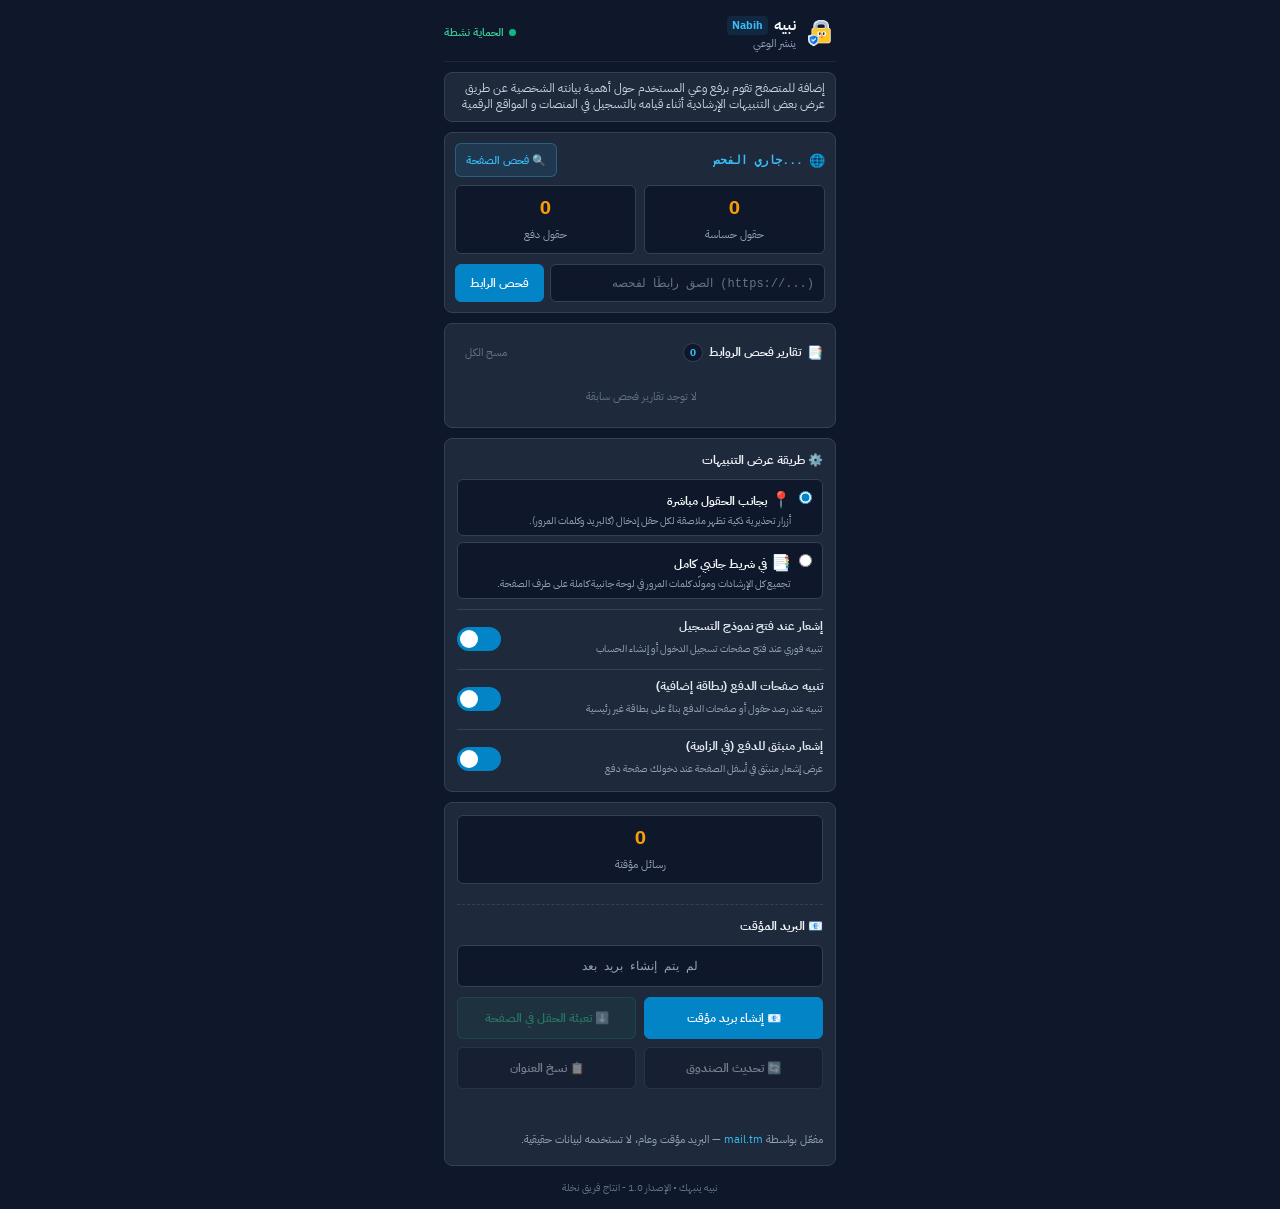
==== commit 82a9340e: "Adjusted the extension to work on Safari for mac and ios" ====
--- a/popup.html
+++ b/popup.html
@@ -2,10 +2,11 @@
 <html lang="ar" dir="rtl">
 <head>
   <meta charset="UTF-8">
-  <meta name="viewport" content="width=device-width, initial-scale=1.0">
+  <meta name="viewport" content="width=device-width, initial-scale=1.0, viewport-fit=cover">
+  <meta name="theme-color" content="#0f172a">
+  <meta name="format-detection" content="telephone=no">
   <title>نبيه | Nabih</title>
   <link rel="stylesheet" href="popup.css">
-  <link rel="stylesheet" href="mail-view.css">
 </head>
 <body>
   <div class="popup-wrapper ibm-plex-sans-arabic-regular" >
@@ -189,7 +190,6 @@
     </footer>
   </div>
 
-  <script src="mailRender.js"></script>
   <script src="popup.js"></script>
 </body>
 </html>
--- a/popup.css
+++ b/popup.css
@@ -57,23 +57,39 @@
   box-sizing: border-box;
   margin: 0;
   padding: 0;
-  
+  -webkit-tap-highlight-color: transparent;
+}
+
+html {
+  -webkit-text-size-adjust: 100%;
+  box-sizing: border-box;
 }
 
 body {
-  width: 420px;   /* كانت 350px — ضيّقة جداً لعرض رسالة بريد كاملة */
-  max-height: 600px;
+  width: 100%;
+  max-width: 420px;
+  min-width: 320px;
+  margin: 0 auto;
   background: #0f172a;
   color: #f1f5f9;
   direction: rtl;
+  -webkit-user-select: none;
   user-select: none;
+  font-family: "IBM Plex Sans Arabic", -apple-system, BlinkMacSystemFont, "SF Arabic", "Geeza Pro", "Segoe UI", sans-serif;
 }
 
 .popup-wrapper {
   padding: 14px;
+  padding-top: max(14px, env(safe-area-inset-top, 14px));
+  padding-bottom: max(14px, env(safe-area-inset-bottom, 14px));
+  padding-left: max(14px, env(safe-area-inset-left, 14px));
+  padding-right: max(14px, env(safe-area-inset-right, 14px));
   display: flex;
   flex-direction: column;
   gap: 10px;
+  box-sizing: border-box;
+  min-height: 100vh;
+  min-height: 100dvh;
 }
 
 /* الترويسة */
@@ -186,6 +202,8 @@
   text-overflow: ellipsis;
   direction: ltr;
   text-align: left;
+  -webkit-user-select: text;
+  user-select: text;
 }
 
 .scan-current-btn {
@@ -193,7 +211,8 @@
   align-items: center;
   justify-content: center;
   gap: 4px;
-  padding: 4px 8px;
+  padding: 6px 10px;
+  min-height: 34px;
   background: rgba(56, 189, 248, 0.1);
   border: 1px solid rgba(56, 189, 248, 0.3);
   color: #38bdf8;
@@ -203,9 +222,10 @@
   cursor: pointer;
   white-space: nowrap;
   flex-shrink: 0;
-  font-family: "IBM Plex Sans Arabic", system-ui, sans-serif;
+  font-family: inherit;
   transition: all 0.2s ease;
   margin-top: 0;
+  -webkit-tap-highlight-color: transparent;
 }
 
 .scan-current-btn:hover {
@@ -256,14 +276,18 @@
   border: 1px solid #334155;
   color: #f8fafc;
   border-radius: 6px;
-  padding: 7px 10px;
-  font-size: 11.5px;
+  padding: 8px 10px;
+  min-height: 38px;
+  /* 16px font-size prevents iOS Safari from automatically zooming into the page on focus */
+  font-size: 16px;
   font-family: ui-monospace, SFMono-Regular, monospace;
   direction: ltr;
   text-align: left;
   outline: none;
   transition: all 0.2s ease;
   box-sizing: border-box;
+  -webkit-user-select: text;
+  user-select: text;
 }
 
 .nabih-scan-input:focus {
@@ -273,10 +297,10 @@
 
 .nabih-scan-input::placeholder {
   color: #64748b;
-  font-family: "IBM Plex Sans Arabic", sans-serif;
+  font-family: inherit;
   direction: rtl;
   text-align: right;
-  font-size: 10.5px;
+  font-size: 12px;
 }
 
 .nabih-scan-input.invalid {
@@ -293,13 +317,15 @@
   color: #ffffff;
   border: 1px solid #0284c7;
   border-radius: 6px;
-  padding: 7px 12px;
-  font-size: 11.5px;
+  padding: 8px 14px;
+  min-height: 38px;
+  font-size: 12px;
   font-weight: 600;
   cursor: pointer;
-  font-family: "IBM Plex Sans Arabic", sans-serif;
+  font-family: inherit;
   transition: all 0.2s ease;
   white-space: nowrap;
+  -webkit-tap-highlight-color: transparent;
 }
 
 .nabih-scan-go:hover {
@@ -361,11 +387,15 @@
   background: transparent;
   border: none;
   color: #64748b;
-  font-size: 10.5px;
+  font-size: 11px;
   cursor: pointer;
   font-family: inherit;
   transition: color 0.15s;
-  padding: 2px 4px;
+  padding: 4px 8px;
+  min-height: 32px;
+  display: inline-flex;
+  align-items: center;
+  -webkit-tap-highlight-color: transparent;
 }
 
 .btn-clear-reports:hover {
@@ -379,6 +409,8 @@
   max-height: 180px;
   overflow-y: auto;
   padding-left: 2px;
+  -webkit-overflow-scrolling: touch;
+  overscroll-behavior: contain;
 }
 
 .reports-empty {
@@ -445,6 +477,8 @@
   text-overflow: ellipsis;
   direction: ltr;
   text-align: left;
+  -webkit-user-select: text;
+  user-select: text;
 }
 
 .report-tag {
@@ -493,12 +527,16 @@
 .report-link-btn {
   color: #38bdf8;
   text-decoration: none;
-  font-size: 10px;
-  padding: 2px 6px;
+  font-size: 10.5px;
+  padding: 4px 8px;
+  min-height: 28px;
+  display: inline-flex;
+  align-items: center;
   border-radius: 4px;
   background: rgba(56, 189, 248, 0.08);
   border: 1px solid rgba(56, 189, 248, 0.25);
   transition: all 0.15s;
+  -webkit-tap-highlight-color: transparent;
 }
 
 .report-link-btn:hover {
@@ -512,9 +550,15 @@
   border: none;
   color: #64748b;
   cursor: pointer;
-  font-size: 11px;
-  padding: 0 4px;
+  font-size: 13px;
+  padding: 4px 8px;
+  min-width: 32px;
+  min-height: 32px;
+  display: inline-flex;
+  align-items: center;
+  justify-content: center;
   transition: color 0.15s;
+  -webkit-tap-highlight-color: transparent;
 }
 
 .report-delete-btn:hover {
@@ -606,8 +650,8 @@
 
 .switch {
   position: relative;
-  width: 34px;
-  height: 18px;
+  width: 44px;
+  height: 24px;
   flex-shrink: 0;
 }
 
@@ -622,15 +666,15 @@
   cursor: pointer;
   inset: 0;
   background: #334155;
-  border-radius: 18px;
+  border-radius: 24px;
   transition: 0.2s;
 }
 
 .slider:before {
   position: absolute;
   content: "";
-  height: 12px;
-  width: 12px;
+  height: 18px;
+  width: 18px;
   right: 3px;
   bottom: 3px;
   background: #ffffff;
@@ -643,7 +687,7 @@
 }
 
 input:checked + .slider:before {
-  transform: translateX(-16px);
+  transform: translateX(-20px);
 }
 
 /* التذييل */
@@ -665,7 +709,7 @@
   align-items: center;
   justify-content: center;
   gap: 8px;
-  min-height: 40px;
+  min-height: 42px;
   padding: 8px 12px;
   margin: 10px 0;
   background: #0f172a;
@@ -677,10 +721,12 @@
   color: var(--accent, #38bdf8);
   text-align: center;
   direction: ltr;
+  -webkit-user-select: all;
+  user-select: all;
 }
 .temp-mail-placeholder { color: var(--muted, #94a3b8); font-family: inherit; font-size: 11.5px; }
 
-/* أزرار البريد المؤقت — متناسقة تماماً مع أسلوب وهوية الإضافة */
+/* أزرار البريد المؤقت — متناسقة تماماً مع أسلوب وهوية الإضافة ومبادئ اللمس في iOS */
 .temp-mail-actions {
   display: grid;
   grid-template-columns: 1fr 1fr;
@@ -694,9 +740,10 @@
   justify-content: center;
   gap: 6px;
   padding: 8px 10px;
+  min-height: 42px;
   border-radius: 6px;
   font-size: 11.5px;
-  font-family: "IBM Plex Sans Arabic", system-ui, -apple-system, sans-serif;
+  font-family: inherit;
   font-weight: 600;
   cursor: pointer;
   transition: all 0.2s ease;
@@ -706,6 +753,7 @@
   color: #f1f5f9;
   width: 100%;
   box-sizing: border-box;
+  -webkit-tap-highlight-color: transparent;
 }
 
 .temp-mail-actions button:hover:not(:disabled) {
@@ -779,46 +827,43 @@
 }
 
 .temp-mail-messages {
-  display: flex; flex-direction: column; gap: 8px; max-height: 340px;
+  display: flex; flex-direction: column; gap: 8px; max-height: 220px;
   overflow-y: auto; margin-bottom: 10px;
+  -webkit-overflow-scrolling: touch;
+  overscroll-behavior: contain;
 }
 .temp-mail-msg {
   padding: 10px 12px; background: var(--surface, #0f1420);
   border: 1px solid var(--border, #2a3345); border-radius: 10px;
   cursor: pointer; transition: border-color .15s;
+  -webkit-tap-highlight-color: transparent;
 }
 .temp-mail-msg:hover { border-color: var(--accent, #4cc9f0); }
 .temp-mail-msg.unread { border-right: 3px solid var(--accent, #4cc9f0); }
-.temp-mail-msg strong {
-  display: block; font-size: 13px; margin-bottom: 4px;
-  word-break: break-word; line-height: 1.5;
-}
-/* مقتطف الرسالة: سطران كحد أقصى بدل النص الطويل الذي يزحلق القائمة */
-.temp-mail-intro {
-  font-size: 12px; color: var(--muted, #7b8494); margin: 0 0 4px;
-  display: -webkit-box; -webkit-line-clamp: 2; -webkit-box-orient: vertical;
-  overflow: hidden; word-break: break-word; line-height: 1.5;
-}
+.temp-mail-msg strong { display: block; font-size: 13px; margin-bottom: 4px; }
 .temp-mail-msg p { font-size: 12px; color: var(--muted, #7b8494); margin: 0; }
 .temp-mail-msg small { font-size: 11px; color: var(--muted, #7b8494); }
 
 .temp-mail-note { font-size: 11px; color: var(--muted, #7b8494); line-height: 1.6; }
-.temp-mail-note a { color: var(--accent, #4cc9f0); text-decoration: none; }
+.temp-mail-note a { color: var(--accent, #4cc9f0); text-decoration: none; padding: 4px 0; display: inline-block; }
 /* جسم الرسالة الكاملة: روابط قابلة للنقر + كود التحقق + النص */
 .temp-mail-body { display: flex; flex-direction: column; gap: 8px; margin-top: 8px; padding-top: 8px; border-top: 1px dashed var(--border, #334155); }
 .temp-mail-links { display: flex; flex-direction: column; gap: 5px; }
 .temp-mail-link {
-  display: block; word-break: break-all; font-family: ui-monospace, SFMono-Regular, monospace;
+  display: flex; align-items: center; word-break: break-all; font-family: ui-monospace, SFMono-Regular, monospace;
   font-size: 11px; color: var(--accent, #4cc9f0); text-decoration: none;
   background: #0f172a; border: 1px solid var(--border, #334155); border-radius: 6px;
-  padding: 6px 8px;
+  padding: 8px 10px; min-height: 38px;
+  -webkit-tap-highlight-color: transparent;
 }
 .temp-mail-link:hover { border-color: var(--accent, #4cc9f0); background: rgba(56,189,248,.08); }
 .temp-mail-code {
   font-family: ui-monospace, SFMono-Regular, monospace; font-size: 20px; font-weight: 700;
   letter-spacing: 4px; text-align: center; color: #fbbf24;
-  background: #0f172a; border: 1px dashed #f59e0b; border-radius: 8px; padding: 8px;
-  cursor: pointer; user-select: all;
+  background: #0f172a; border: 1px dashed #f59e0b; border-radius: 8px; padding: 10px;
+  min-height: 44px; display: flex; align-items: center; justify-content: center;
+  cursor: pointer; -webkit-user-select: all; user-select: all;
+  -webkit-tap-highlight-color: transparent;
 }
 .temp-mail-code:hover { background: rgba(245,158,11,.12); }
 .temp-mail-pre {
@@ -826,6 +871,9 @@
   font-family: ui-monospace, SFMono-Regular, monospace; font-size: 11px; line-height: 1.5;
   color: var(--muted, #94a3b8); background: #0f172a; border: 1px solid var(--border, #334155);
   border-radius: 6px; padding: 8px; margin: 0;
+  -webkit-overflow-scrolling: touch;
+  -webkit-user-select: text;
+  user-select: text;
 }
 .temp-mail-status {
   min-height: 16px; font-size: 11px; color: #34d399; text-align: center;
